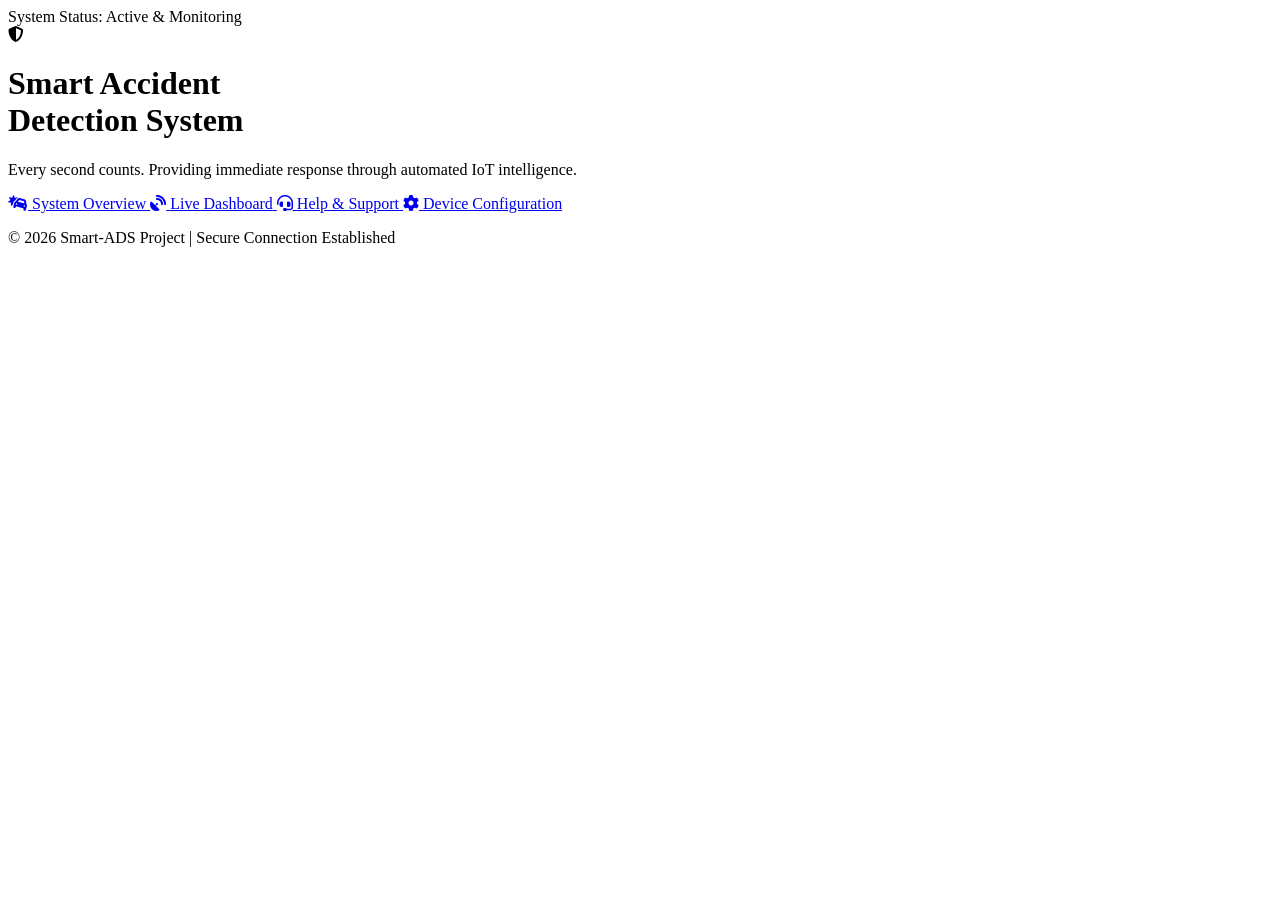
==== index.html @ 8d2e3b63 "Add files via upload" ====
<!DOCTYPE html>
<html lang="en">
<head>
  <meta charset="UTF-8">
  <meta name="viewport" content="width=device-width, initial-scale=1.0">
  <title>Smart Accident Detection System</title>
  <link rel="stylesheet" href="https://cdnjs.cloudflare.com/ajax/libs/font-awesome/6.5.0/css/all.min.css">
  <link href="https://fonts.googleapis.com/css2?family=Inter:wght@300;400;600;700&display=swap" rel="stylesheet">
  <link rel="stylesheet" href="css/style.css">
</head>
<body class="home-body">

  <div class="system-status">
    <span class="pulse-icon"></span> System Status: Active & Monitoring
  </div>

  <main class="home-wrapper">
    <div class="overlay glass-card">
      <div class="icon-header">
        <i class="fas fa-shield-alt main-shield"></i>
      </div>
      
      <h1>Smart Accident <br><span class="highlight">Detection System</span></h1>
      <p class="tagline">Every second counts. Providing immediate response through automated IoT intelligence.</p>
      
      <nav class="buttons">
        <a href="overview.html" class="btn btn-primary">
          <i class="fas fa-car-crash"></i> 
          <span>System Overview</span>
        </a>
        <a href="dashboard.html" class="btn btn-secondary">
          <i class="fas fa-satellite-dish"></i> 
          <span>Live Dashboard</span>
        </a>
        <a href="support.html" class="btn btn-tertiary">
          <i class="fas fa-headset"></i> 
          <span>Help & Support</span>
        </a>
        <a href="settings.html" class="btn btn-quaternary">
          <i class="fas fa-cog"></i> 
          <span>Device Configuration</span>
        </a>
      </nav>
    </div>
  </main>

  <footer class="home-footer">
    <p>&copy; 2026 Smart-ADS Project | Secure Connection Established</p>
  </footer>

</body>
</html>
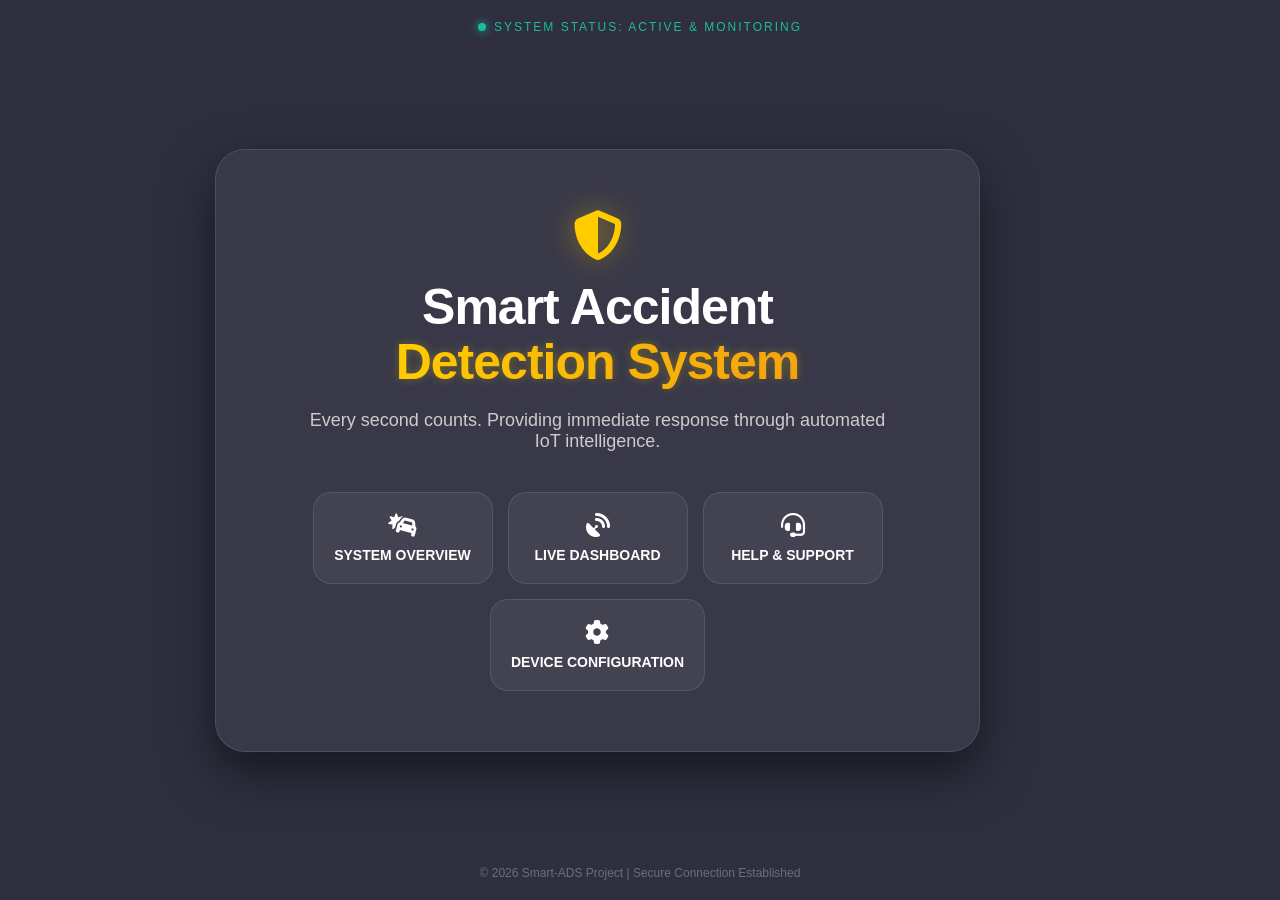
==== commit 9b3f71aa: "Add files via upload" ====
--- a/index.html
+++ b/index.html
@@ -6,7 +6,7 @@
   <title>Smart Accident Detection System</title>
   <link rel="stylesheet" href="https://cdnjs.cloudflare.com/ajax/libs/font-awesome/6.5.0/css/all.min.css">
   <link href="https://fonts.googleapis.com/css2?family=Inter:wght@300;400;600;700&display=swap" rel="stylesheet">
-  <link rel="stylesheet" href="css/style.css">
+  <link rel="stylesheet" href="style.css">
 </head>
 <body class="home-body">
 
--- a/style.css
+++ b/style.css
@@ -0,0 +1,255 @@
+/* Core Styling */
+* {
+  margin: 0;
+  padding: 0;
+  box-sizing: border-box;
+}
+
+body.home-body {
+  font-family: 'Inter', sans-serif;
+  height: 100vh;
+  display: flex;
+  flex-direction: column;
+  justify-content: center;
+  align-items: center;
+  /* Dark Tech Background */
+  background: linear-gradient(rgba(10, 10, 30, 0.85), rgba(10, 10, 30, 0.85)),
+              url('https://images.pexels.com/photos/30582953/pexels-photo-30582953.jpeg') no-repeat center center fixed;
+  background-size: cover;
+  color: white;
+  overflow: hidden;
+}
+
+/* Status Bar */
+.system-status {
+  position: absolute;
+  top: 20px;
+  font-size: 12px;
+  letter-spacing: 2px;
+  text-transform: uppercase;
+  color: #1abc9c;
+  display: flex;
+  align-items: center;
+  gap: 8px;
+}
+
+.pulse-icon {
+  width: 8px;
+  height: 8px;
+  background: #1abc9c;
+  border-radius: 50%;
+  box-shadow: 0 0 10px #1abc9c;
+  animation: pulse 1.5s infinite;
+}
+
+/* Main Card */
+.glass-card {
+  background: rgba(255, 255, 255, 0.05);
+  backdrop-filter: blur(15px);
+  padding: 60px 40px;
+  border-radius: 30px;
+  text-align: center;
+  box-shadow: 0 20px 50px rgba(0,0,0,0.5);
+  width: 90%;
+  max-width: 850px;
+  border: 1px solid rgba(255, 255, 255, 0.1);
+  animation: float 6s ease-in-out infinite;
+}
+
+.main-shield {
+  font-size: 50px;
+  color: #ffcc00;
+  margin-bottom: 20px;
+  filter: drop-shadow(0 0 15px rgba(255, 204, 0, 0.4));
+}
+
+h1 {
+  font-size: clamp(32px, 5vw, 50px);
+  font-weight: 800;
+  margin-bottom: 20px;
+  line-height: 1.1;
+  letter-spacing: -1px;
+}
+
+.highlight {
+  background: linear-gradient(90deg, #ffcc00, #f39c12);
+  -webkit-background-clip: text;
+  -webkit-text-fill-color: transparent;
+}
+
+.tagline {
+  font-size: 18px;
+  max-width: 600px;
+  margin: 0 auto 40px;
+  color: #ccc;
+  font-weight: 300;
+}
+/* Settings Specific */
+.health-item {
+  margin-bottom: 20px;
+}
+
+.health-item label {
+  display: block;
+  font-size: 12px;
+  color: #aaa;
+  margin-bottom: 10px;
+}
+
+/* Range input styling */
+input[type=range] {
+  width: 100%;
+  accent-color: #ffcc00;
+}
+
+.highlight {
+  color: #ffcc00;
+  text-shadow: 0 0 10px rgba(255, 204, 0, 0.3);
+}
+
+/* Ensure consistent spacing */
+.support-header {
+  margin-bottom: 30px;
+}
+
+/* Modern Buttons */
+.buttons {
+  display: flex;
+  justify-content: center;
+  gap: 15px;
+  flex-wrap: wrap;
+}
+
+.btn {
+  display: flex;
+  flex-direction: column;
+  align-items: center;
+  justify-content: center;
+  min-width: 180px;
+  padding: 20px;
+  text-decoration: none;
+  color: white;
+  border-radius: 18px;
+  background: rgba(255, 255, 255, 0.05);
+  border: 1px solid rgba(255, 255, 255, 0.1);
+  transition: all 0.3s cubic-bezier(0.4, 0, 0.2, 1);
+}
+
+.btn i {
+  font-size: 24px;
+  margin-bottom: 10px;
+}
+
+.btn span {
+  font-size: 14px;
+  font-weight: 600;
+  text-transform: uppercase;
+}
+* { margin: 0; padding: 0; box-sizing: border-box; font-family: 'Inter', sans-serif; }
+
+body.dashboard-body {
+  background: #0f0f13;
+  color: white;
+  display: flex;
+  height: 100vh;
+}
+
+/* Side Nav Fix */
+.side-nav {
+  width: 80px;
+  background: #16161d;
+  border-right: 1px solid #2d2d37;
+  display: flex;
+  flex-direction: column;
+  align-items: center;
+  padding: 30px 0;
+}
+
+.logo { color: #ffcc00; font-weight: 800; margin-bottom: 40px; }
+.nav-item { color: #555; margin-bottom: 30px; font-size: 22px; transition: 0.3s; }
+.nav-item.active { color: #ffcc00; }
+
+/* Content Layout */
+.dashboard-content { flex: 1; padding: 40px; overflow-y: auto; }
+
+.support-grid {
+  display: grid;
+  grid-template-columns: 1.2fr 1fr;
+  gap: 30px;
+}
+
+.glass-panel {
+  background: #1c1c24;
+  padding: 30px;
+  border-radius: 20px;
+  border: 1px solid #2d2d37;
+}
+
+/* Alert Simulation Zone */
+.alert-zone { border-color: #ff4d4d44; }
+.alert-header { display: flex; align-items: center; gap: 15px; margin-bottom: 20px; color: #ff4d4d; }
+.status-box { background: #000; padding: 15px; border-radius: 12px; display: flex; justify-content: space-between; align-items: center; margin-bottom: 25px; border: 1px solid #2d2d37; }
+
+.pulse-red {
+  width: 12px; height: 12px; background: #2ecc71; border-radius: 50%;
+  box-shadow: 0 0 10px #2ecc71;
+}
+
+.sms-preview {
+  background: #000;
+  padding: 20px;
+  border-radius: 12px;
+  border-left: 4px solid #ffcc00;
+  margin-bottom: 30px;
+}
+.sms-preview label { font-size: 11px; color: #666; text-transform: uppercase; margin-bottom: 10px; display: block; }
+.code-font { font-family: 'Courier New', monospace; font-size: 14px; color: #00ff9d; }
+
+.trigger-btn {
+  width: 100%; padding: 20px; border-radius: 12px; border: 1px solid #ff4d4d;
+  background: rgba(255, 77, 77, 0.1); color: white; font-weight: 700; cursor: pointer; transition: 0.3s;
+}
+.trigger-btn:hover { background: #ff4d4d; }
+
+/* Forms & Contacts */
+.contact-row { display: grid; grid-template-columns: 1fr 1fr; gap: 15px; margin-top: 15px; }
+.c-card { background: #000; padding: 15px; border-radius: 12px; border: 1px solid #2d2d37; text-align: center; }
+.c-card span { display: block; font-size: 11px; color: #666; }
+.c-card strong { font-size: 22px; color: #ffcc00; }
+
+.clean-form input, .clean-form select, .clean-form textarea {
+  width: 100%; background: #000; border: 1px solid #2d2d37; padding: 12px;
+  margin-bottom: 15px; border-radius: 8px; color: white; outline: none;
+}
+.sub-btn { width: 100%; background: #ffcc00; border: none; padding: 15px; border-radius: 8px; font-weight: 700; cursor: pointer; }
+
+.right-col { display: flex; flex-direction: column; gap: 30px; }
+/* Button Individual Colors on Hover */
+.btn-primary:hover { background: #1abc9c; box-shadow: 0 10px 20px rgba(26, 188, 156, 0.3); transform: translateY(-5px); }
+.btn-secondary:hover { background: #3498db; box-shadow: 0 10px 20px rgba(52, 152, 219, 0.3); transform: translateY(-5px); }
+.btn-tertiary:hover { background: #e74c3c; box-shadow: 0 10px 20px rgba(231, 76, 60, 0.3); transform: translateY(-5px); }
+
+/* Animations */
+@keyframes float {
+  0%, 100% { transform: translateY(0); }
+  50% { transform: translateY(-15px); }
+}
+
+@keyframes pulse {
+  0% { opacity: 1; transform: scale(1); }
+  50% { opacity: 0.4; transform: scale(1.2); }
+  100% { opacity: 1; transform: scale(1); }
+}
+
+.home-footer {
+  position: absolute;
+  bottom: 20px;
+  color: rgba(255,255,255,0.3);
+  font-size: 12px;
+}
+
+/* Mobile Responsive */
+@media (max-width: 768px) {
+  .glass-card { padding: 40px 20px; }
+  .btn { width: 100%; }
+}
